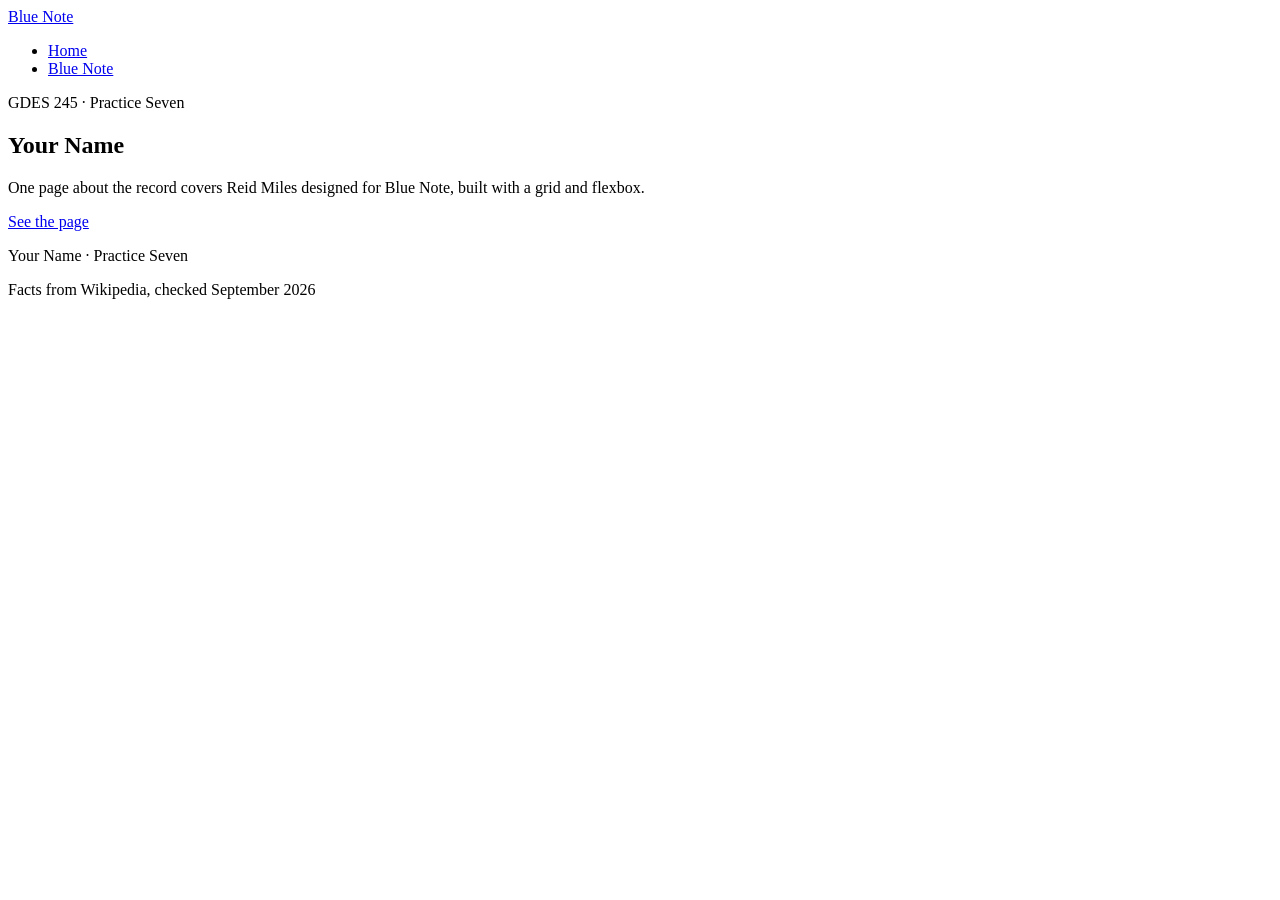
==== index.html @ 40249aa9 "Add files via upload" ====
<!DOCTYPE html>
<html lang="en">
<head>
  <meta charset="UTF-8">
  <meta name="viewport" content="width=device-width, initial-scale=1.0">
  <title>Your Name, Web 1</title>

  <link rel="preconnect" href="https://fonts.googleapis.com">
  <link rel="preconnect" href="https://fonts.gstatic.com" crossorigin>
  <link href="https://fonts.googleapis.com/css2?family=Anton&family=Work+Sans:wght@400;600&display=swap" rel="stylesheet">

  <link rel="stylesheet" href="css/styles.css">
</head>
<body>

<header class="site-header">
  <a class="logo" href="index.html">Blue Note</a>
  <nav>
    <ul>
      <li><a href="index.html">Home</a></li>
      <li><a href="pages/blue-note.html">Blue Note</a></li>
    </ul>
  </nav>
</header>

<section class="hero">
  <p>GDES 245 &middot; Practice Seven</p>
  <h1>Your Name</h1>
  <p>One page about the record covers Reid Miles
     designed for Blue Note, built with a grid and flexbox.</p>
  <a class="button" href="pages/blue-note.html">See the page</a>
</section>

<footer class="site-footer" id="sources">
  <p>Your Name &middot; Practice Seven</p>
  <p>Facts from Wikipedia, checked September 2026</p>
</footer>

</body>
</html>
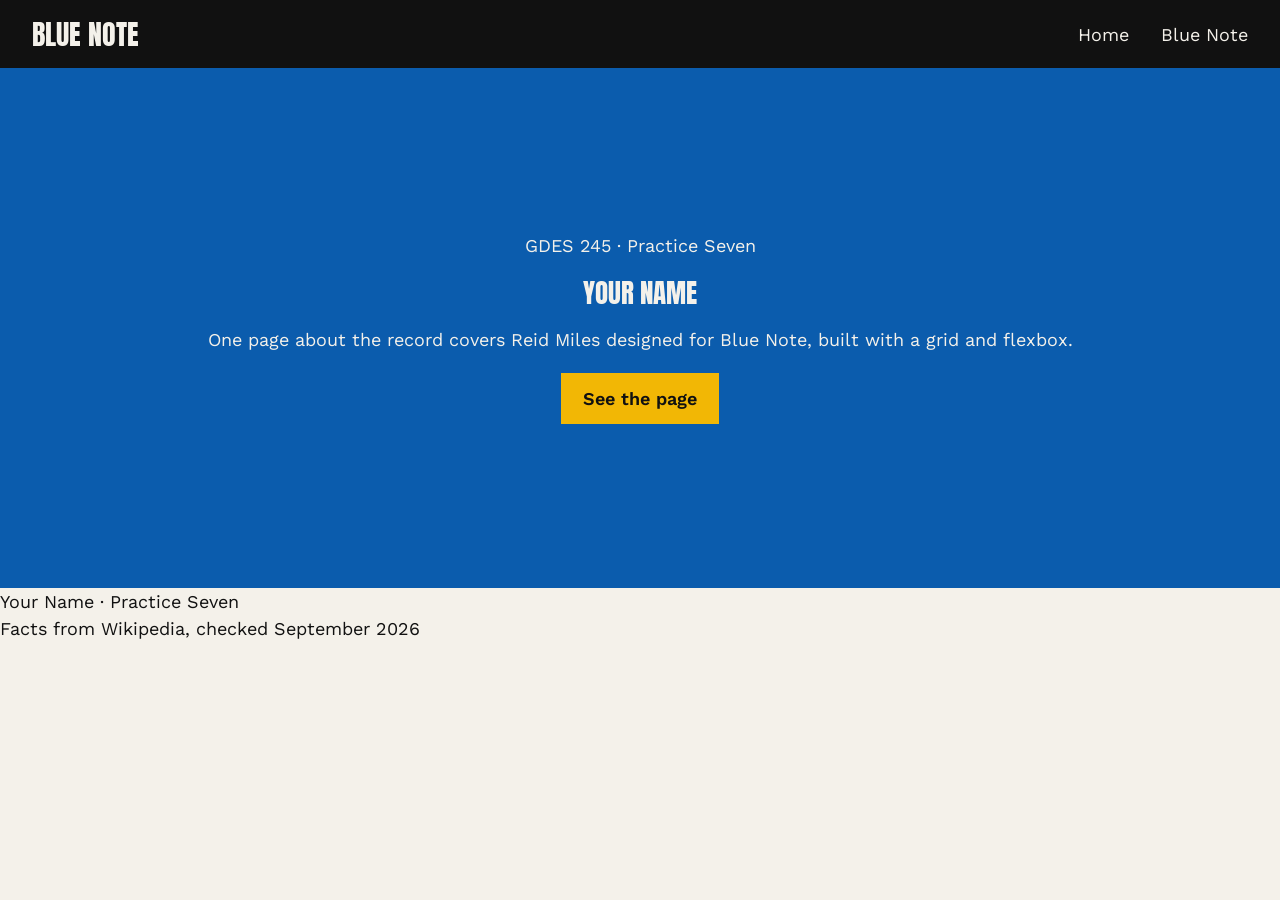
==== commit 1c005276: "fixed links in blue note html" ====
--- a/index.html
+++ b/index.html
@@ -8,7 +8,6 @@
   <link rel="preconnect" href="https://fonts.googleapis.com">
   <link rel="preconnect" href="https://fonts.gstatic.com" crossorigin>
   <link href="https://fonts.googleapis.com/css2?family=Anton&family=Work+Sans:wght@400;600&display=swap" rel="stylesheet">
-
   <link rel="stylesheet" href="css/styles.css">
 </head>
 <body>
--- a/css/styles.css
+++ b/css/styles.css
@@ -0,0 +1,69 @@
+* {
+    box-sizing: border-box;
+    margin: 0;
+    padding: 0;
+}
+
+body {
+    background: #F4F1EA;
+    color: #111111;
+    font-family: 'Work Sans', sans-serif;
+    font-size: 18px;
+    line-height: 1.5;
+}
+
+h1, h2, h3, .logo {
+    font-family: 'Anton', sans-serif;
+    font-weight: 400;
+    text-transform: uppercase;
+    line-height: 1;
+}
+
+.site-header {
+    display: flex;
+    justify-content: space-between;
+    align-items: center;
+    padding: 20px 32px;
+    background: #111111;
+    color: #F4F1EA;
+}
+
+.site-header a {
+    color: #F4F1EA;
+    text-decoration: none;
+}
+
+.logo {
+    font-size: 28px;
+}
+
+nav ul {
+    display: flex;
+    gap: 32px;
+    list-style: none;
+}
+
+.hero {
+    display: flex;
+    flex-direction: column;
+    justify-content: center;
+    align-items: center;
+    gap: 20px;
+    min-height: 520px;
+    padding: 48px 32px;
+    background: #0B5CAD;
+    color: #F4F1EA;
+    text-align: center;
+}
+
+.her0 h1 {
+    font-size: 96px;
+}
+
+.button {
+    padding: 12px 22px;
+    background: #F2B705;
+    color: #111111;
+    font-weight: 600;
+    text-decoration: none;
+}
